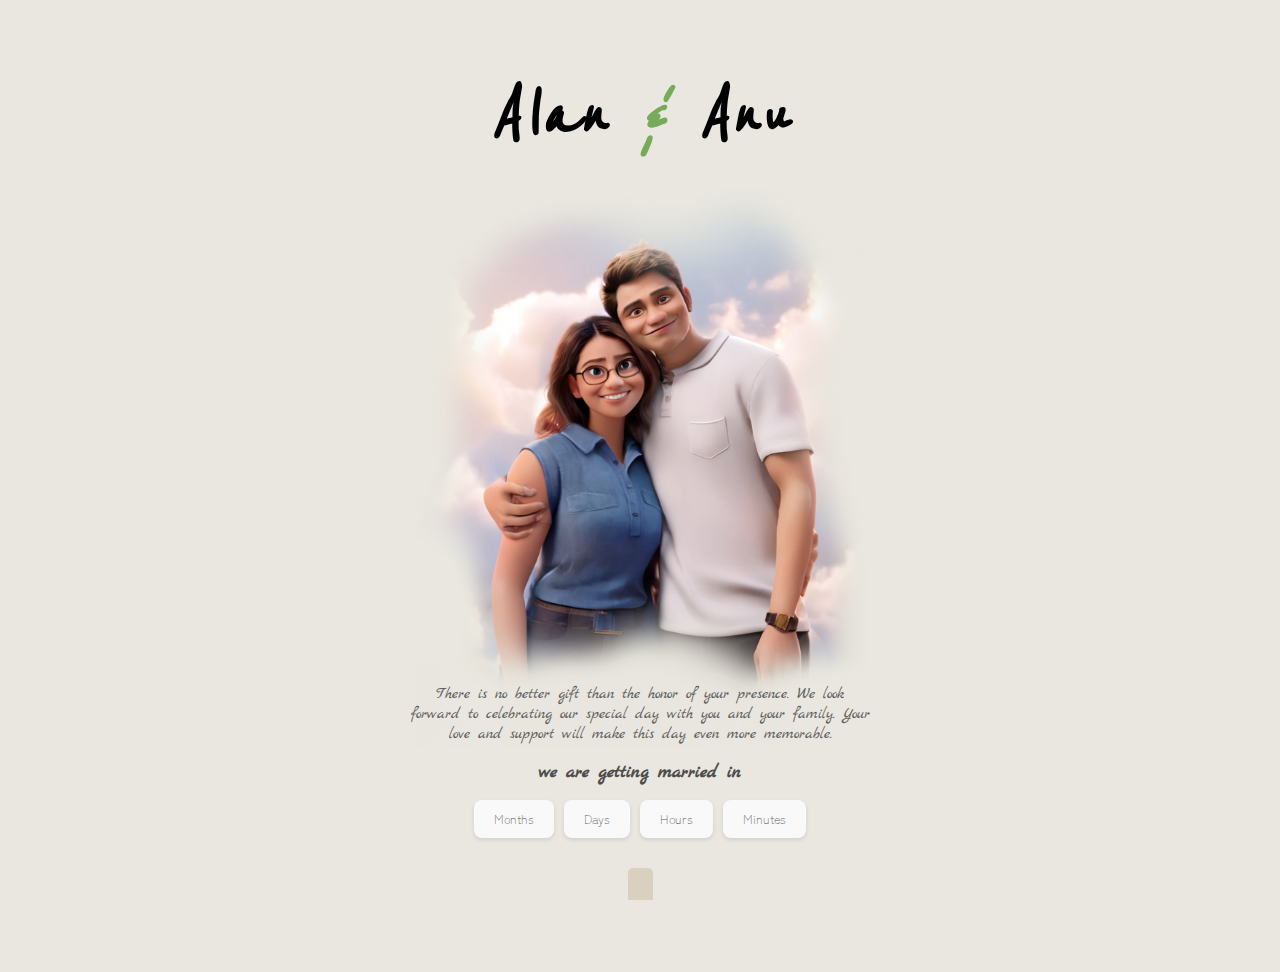
==== weddingcard/invitation.html @ 7283c608 "image fix" ====
<!DOCTYPE html>
<html lang="en">
<head>
    <meta charset="UTF-8">
    <meta name="viewport" content="width=device-width, initial-scale=1.0">
    <title>Wedding Invitation</title>
    <link rel="stylesheet" href="styles.css">

    <!-- fonts  -->
    <link rel="preconnect" href="https://fonts.googleapis.com">
    <link rel="preconnect" href="https://fonts.gstatic.com" crossorigin>
    <link href="https://fonts.googleapis.com/css2?family=Marck+Script&family=Reenie+Beanie&family=Zen+Maru+Gothic&display=swap" rel="stylesheet">
</head>
<body>
    <div class="invitation">
        <h1>Alan <span class="and">&amp;</span> Anu</h1>
        <img src="images/image5.PNG" alt="Wedding Image" class="wedding-image">
        <h3>There is no better gift than the honor of your presence. We look forward to celebrating our special day with you and your family. Your love and support will make this day even more memorable.</h3>
        <h2> we are getting married in</h3>
        <div class="countdown" id="countdown">
            <div class="countdown-box">
                <span class="number" id="months"></span>
                <span class="label">Months</span>
            </div>
            <div class="countdown-box">
                <span class="number" id="days"></span>
                <span class="label">Days</span>
            </div>
            <div class="countdown-box">
                <span class="number" id="hours"></span>
                <span class="label">Hours</span>
            </div>
            <div class="countdown-box">
                <span class="number" id="minutes"></span>
                <span class="label">Minutes</span>
            </div>
        </div>
        <!-- https://calndr.link/events/btV9A0VTR6?secret=X0zS9uQ3qjbxtAbgFWQgSsIxl5OtOnO50VJz -->
    

        <p id="calendar-links">
            <img src="images/calenderIcon.png" alt="" srcset="">
            <a id="appleLink" href="https://calndr.link/e/btV9A0VTR6?s=apple" target="_blank" style="display:none;">Add to Calendar</a>
            <a id="googleLink" href="https://calndr.link/e/btV9A0VTR6?s=google" target="_blank" style="display:none;">Add to Calendar</a>
        </p>

    </div>
    
    <script src="script.js"></script>
</body>
</html>
---- weddingcard/styles.css ----
html, body {
    height: 100%; /* Ensure full height */
    margin: 0;
    padding: 0;
    overflow-y: auto; /* Allow vertical scrolling */
}

body {
    font-family: 'Arial, sans-serif';
    /* background-color: #ffffff; */
    background-color: rgba( 233, 231,223, 1); 
    /* background-color: rgba(237, 233, 216, 1);  */
    /* background-color: rgba(232,231,227,1);  */
   
    display: flex;
    justify-content: center;
    align-items: center;
}

.invitation {
    /* background: #fff; */
    padding: 20px;
    max-width: 500px;
    text-align: center;
    margin: 20px;
    box-sizing: border-box; /* Include padding in width/height */
}

.invitation h1 {
    font-family: "Reenie Beanie", cursive;
    font-weight: 800;
    font-style: italic;
    font-size: 5em;
    margin-bottom: 25px;
    margin-top : 100px
}

.and {
    font-style: italic;
    color: #77ab59;
}

.invitation h3 {
    font-family: "Marck Script", cursive;
    font-size: 1em;
    font-weight: 400;
    color: #5f5f5f;
    margin-top: -75px;
    /* font-size: medium; */
}

.invitation h2 {
    font-family: "Marck Script", cursive;
    font-size: 1.2em;
    font-weight: 600;
    color: #4d4d4d;
    /* font-size: large; */
}

.countdown {
    font-family: "Zen Maru Gothic", serif;
    display: flex;
    justify-content: center;
    margin: 10px 0;
}

.countdown-box {
    background: #f9f9f9;
    border-radius: 8px;
    box-shadow: 0 2px 4px rgba(0, 0, 0, 0.1);
    padding: 10px 20px;
    margin: 0 5px;
    text-align: center;
}

.number {
    font-family: "Zen Maru Gothic", serif;
    display: block;
    font-weight: 700;
    font-size: 1.5em;
    font-style: italic;
}

.label {
    font-weight: 200;
    display: block;
    font-size: 0.78em;
    color: #555;
}

.wedding-image {
    border-radius: 8px;
    /* margin: 20px 0; */
    max-width: 100%;
    height: auto;
    /* object-fit: cover; */
    margin-top: -30px;
}

#calendar-links {
    display: inline-block;
    margin: 20px 0;
    padding: 10px 10px;
    /* background-color: #77ab59; */
    background-color: rgb(218, 208, 191);
    border: none;
    border-radius: 5px;
    cursor: pointer;
    transition: background-color 0.3s;
    font-family: "Zen Maru Gothic", serif;
}

#calendar-links img {
    color: #fff;
    padding-right: 5px;
    max-width: 15px;
    height: auto;
}

#calendar-links a {
    font-size: 0.9em;
    color: #fff;
    text-decoration: none;
}

#calendar-links:hover {
    background-color: #5a8f47;
}
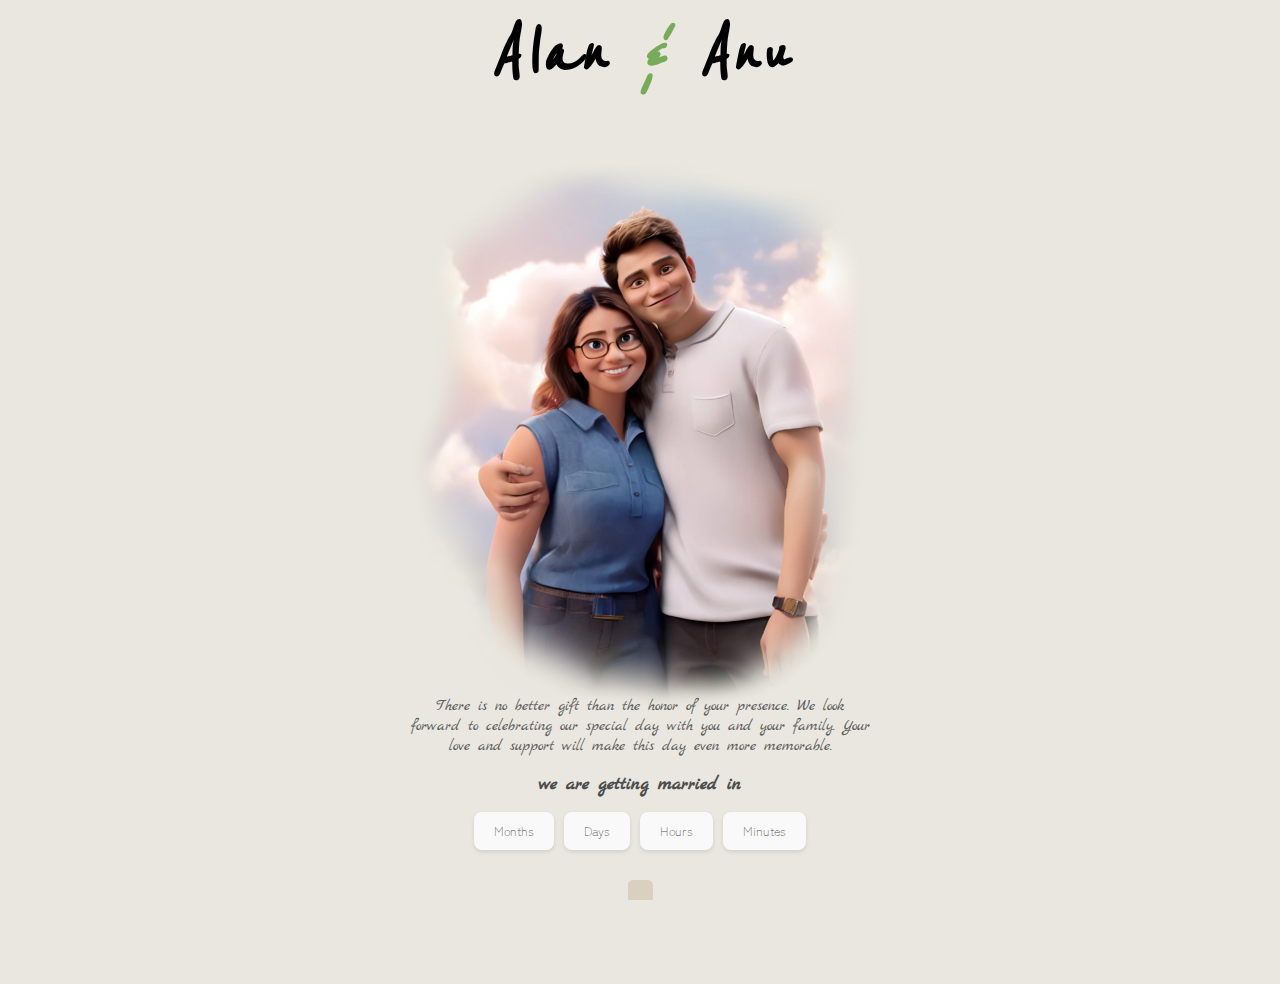
==== commit b890bb92: "minor changes" ====
--- a/weddingcard/invitation.html
+++ b/weddingcard/invitation.html
@@ -15,7 +15,7 @@
 <body>
     <div class="invitation">
         <h1>Alan <span class="and">&amp;</span> Anu</h1>
-        <img src="images/image5.PNG" alt="Wedding Image" class="wedding-image">
+        <img src="images/image6.PNG" alt="Wedding Image" class="wedding-image">
         <h3>There is no better gift than the honor of your presence. We look forward to celebrating our special day with you and your family. Your love and support will make this day even more memorable.</h3>
         <h2> we are getting married in</h3>
         <div class="countdown" id="countdown">
--- a/weddingcard/styles.css
+++ b/weddingcard/styles.css
@@ -31,8 +31,7 @@
     font-weight: 800;
     font-style: italic;
     font-size: 5em;
-    margin-bottom: 25px;
-    margin-top : 100px
+    margin-top : 50px
 }
 
 .and {
@@ -45,7 +44,7 @@
     font-size: 1em;
     font-weight: 400;
     color: #5f5f5f;
-    margin-top: -75px;
+    margin-top: -40px;
     /* font-size: medium; */
 }
 
@@ -94,7 +93,6 @@
     max-width: 100%;
     height: auto;
     /* object-fit: cover; */
-    margin-top: -30px;
 }
 
 #calendar-links {
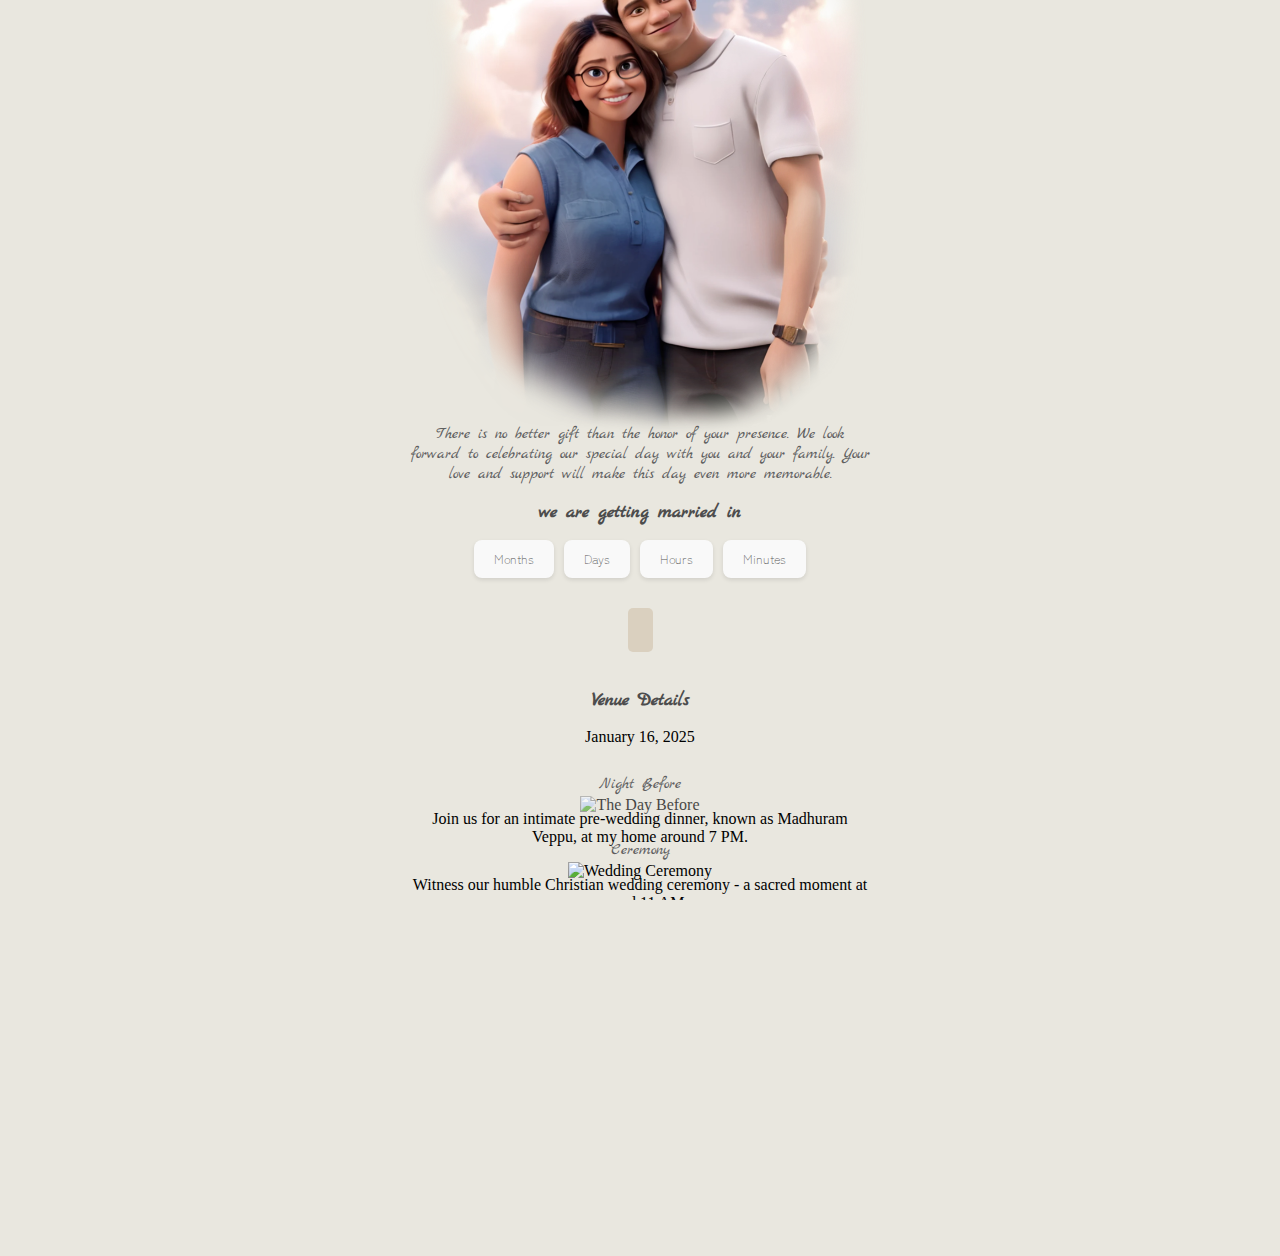
==== commit 2dad463a: "Update invitation.html" ====
--- a/weddingcard/invitation.html
+++ b/weddingcard/invitation.html
@@ -1,3 +1,5 @@
+<!-- BrWWWW you cant resist doing this right 😂 -->
+<!-- github Link : https://github.com/alansmathew/dev -->
 
 <!DOCTYPE html>
 <html lang="en">
@@ -5,6 +7,8 @@
     <meta charset="UTF-8">
     <meta name="viewport" content="width=device-width, initial-scale=1.0">
     <title>Wedding Invitation</title>
+    <link rel = "icon" href ="https://raw.githubusercontent.com/alansmathew/dev/master/assets/ASM.png" type = "image/x-icon">
+    <link rel="image_src" href="images/image6.PNG">
     <link rel="stylesheet" href="styles.css">
 
     <!-- fonts  -->
@@ -36,8 +40,6 @@
                 <span class="label">Minutes</span>
             </div>
         </div>
-        <!-- https://calndr.link/events/btV9A0VTR6?secret=X0zS9uQ3qjbxtAbgFWQgSsIxl5OtOnO50VJz -->
-    
 
         <p id="calendar-links">
             <img src="images/calenderIcon.png" alt="" srcset="">
@@ -45,8 +47,51 @@
             <a id="googleLink" href="https://calndr.link/e/btV9A0VTR6?s=google" target="_blank" style="display:none;">Add to Calendar</a>
         </p>
 
+        <div class="venueDetailsMain">
+            <h2>Venue Details</h2>
+            <div class="subMenue">January 16, 2025</div>
+            <div class="venue-details" style="margin-top: 50px;">
+                <div class="venue-column">
+                    <img src="images/venueIcon1.png" alt="The Day Before" class="venue-icon" style="opacity: 0.7;">
+                    <h3>Night Before</h3>
+                    <p>Join us for an intimate pre-wedding dinner, known as Madhuram Veppu, at my home around 7 PM.</p>
+                    
+                </div>
+                <div class="venue-column">
+                    <img src="images/venueIcon2.png" alt="Wedding Ceremony" class="venue-icon">
+                    <h3>Ceremony</h3>
+                    <p>Witness our humble Christian wedding ceremony - a sacred moment at around 11 AM.</p>
+                    
+                </div>
+                <div class="venue-column">
+                    <img src="images/venueIcon3.png" alt="The Party" class="venue-icon" style="opacity: 0.7;">
+                    <h3>The Party</h3>
+                    <p>Celebrate with us in an afternoon of joy and laughter right after our wedding.</p>
+                   
+                </div>
+            </div>
+            <div class="venue-details">
+                <div class="venue-column">
+                    <p class="location"><a href="" target="_blank">Home</a></p>
+                </div>
+                 <div class="venue-column">
+                    <p class="location"><a href="https://maps.app.goo.gl/yn6BLRyzK7eZLWwaA" target="_blank">St.Mary's Church</a></p>
+                </div>
+                <div class="venue-column">
+                    <p class="location"><a href="https://maps.app.goo.gl/yn6BLRyzK7eZLWwaA" target="_blank">St.Mary's Hall</a></p>
+                </div>
+            </div>
+
+
+            <p class="lastP">For more infromation, you can contact me anytime.</p>
+        </div>
+
+        <div class="footer">
+            <p>As always, this website is openSource & can edit or publish it as per your linkings. You can find the repo details on the actual html code</p>
+            <p>Created by Alan & Anu</p>
+        </div>
+
     </div>
-    
     <script src="script.js"></script>
 </body>
-</html>+</html>
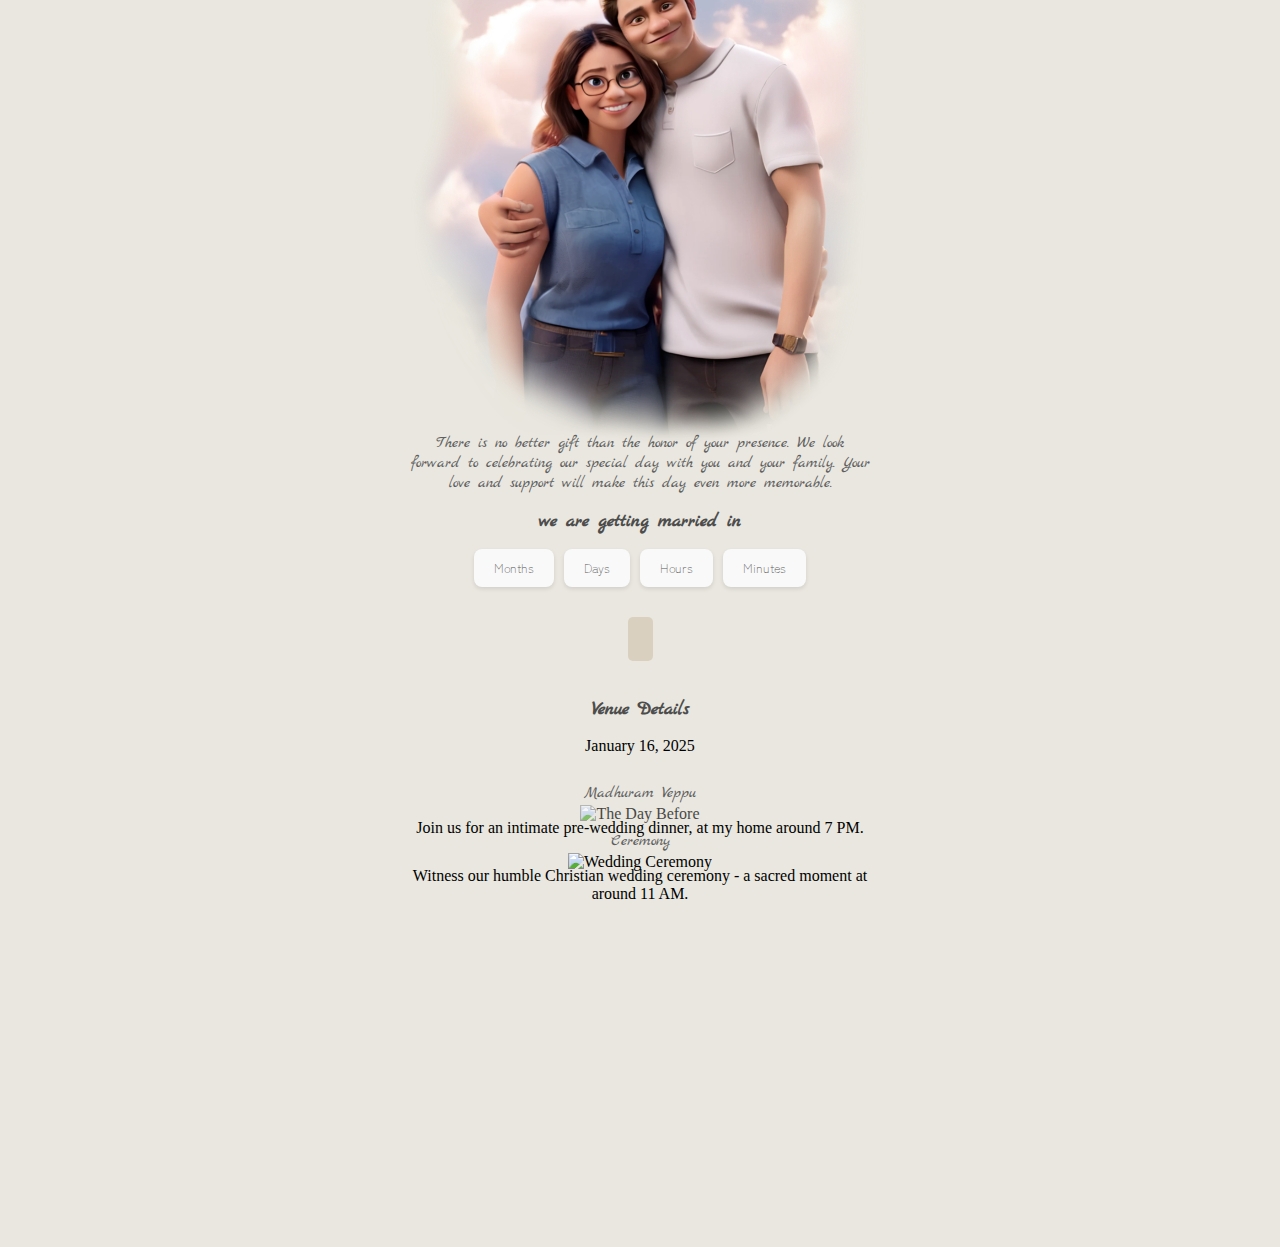
==== commit d92e352b: "Update invitation.html" ====
--- a/weddingcard/invitation.html
+++ b/weddingcard/invitation.html
@@ -53,8 +53,8 @@
             <div class="venue-details" style="margin-top: 50px;">
                 <div class="venue-column">
                     <img src="images/venueIcon1.png" alt="The Day Before" class="venue-icon" style="opacity: 0.7;">
-                    <h3>Night Before</h3>
-                    <p>Join us for an intimate pre-wedding dinner, known as Madhuram Veppu, at my home around 7 PM.</p>
+                    <h3>Madhuram Veppu</h3>
+                    <p>Join us for an intimate pre-wedding dinner, at my home around 7 PM.</p>
                     
                 </div>
                 <div class="venue-column">
